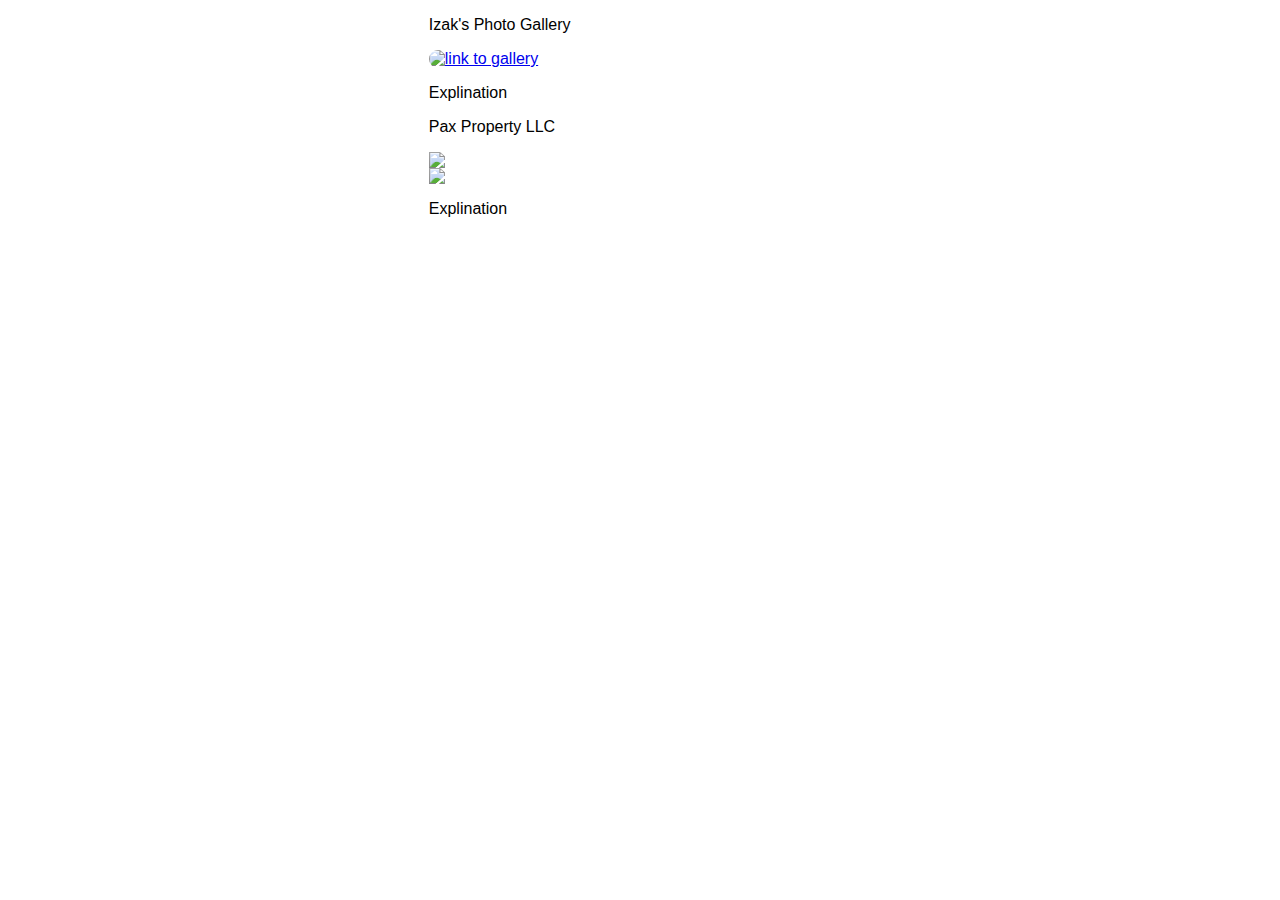
==== index.html @ 73979980 "Initial commit. Add basic gallery functionality." ====
<!DOCTYPE html>
<html lang="en" dir="ltr">
  <head>
    <meta charset="utf-8">
    <meta name="viewport" content="width=device-width, initial-scale=1.0">
    <link rel="stylesheet" href="style.css">
    <link rel="preload" href="spotlight.bundle.js" as="script">
    <script src="spotlight.bundle.js"></script>
    <title>UW Autumn 2023</title>
  </head>
  <body>
    <div class="gallery-link">
      <p>Izak's Photo Gallery</p>
      <a href="gallery.html">
        <img id="gallery-link" src="img/gallery/DSC01442.jpg" alt="link to gallery"></img>
      </a>
      <p>Explination</p>
    </div>
    
    
    <div class="houses">
      <p>Pax Property LLC</p>
      <img id="pax-property-llc-photo" src="img/dadu.jpg"></img>
      <img id="pax-property-llc-photo" src="img/main-house.jpg"></img>
      <p>Explination</p>
    </div>
    
    
    <div class="white-paper-protest-project">
      
    </div>
    
    <script src="script.js"></script>
  </body>
</html>
---- style.css ----
body {
  margin: 0;
  font-family: Arial, sans-serif;
}

.gallery-link {
  width: 33%;
  height: 33%;
  margin: 0 auto;
}

#gallery-link {
  border-radius: 16px;
}

#gallery-link:hover {
  opacity: rgba(0, 0, 0, 0.5);
}

.gallery {
  display: flex;
  flex-wrap: wrap;
  justify-content: space-around;
  margin: 0 auto;
}

.image-container {
  width: 100%;
  margin: 15px;
  overflow: hidden;
  border-radius: 8px;
  box-shadow: 0 0 10px rgba(0, 0, 0, 0.1);
  object-fit: cover;
}

img {
  width: 100%;
  height: auto;
  display: block;
}

.lightbox {
  position: fixed;
  top: 0;
  left: 0;
  width: 100%;
  height: 100%;
  background: rgba(0, 0, 0, 0.8);
  display: flex;
  justify-content: center;
  align-items: center;
  z-index: 1;
}

.lightbox img {
  max-width: 90%;
  max-height: 90%;
  object-fit: contain; /* maintain aspect ratio without stretching */
}

/* enhance arrow visibility */
.arrows-container {
  position: absolute;
  top: 50%;
  display: flex;
  justify-content: space-between;
  width: 100%;
  z-index: 1001;
  transition: opacity 0.3s ease-in-out; /* Add a transition for smooth visibility */
}

.arrow {
  position: absolute;
  top: 50%;
  font-size: 24px;
  color: white;
  background-color: rgba(0, 0, 0, 0.5); /* Semi-transparent black background for arrows */
  padding: 10px;
  border-radius: 50%;
  cursor: pointer;
  box-shadow: 0 2px 4px rgba(0, 0, 0, 0.3);
}

.arrow:hover {
  background-color: rgba(0, 0, 0, 0.8); /* Darker background on hover */
}

.arrow.left {
  left: 10px;
}

.arrow.right {
  right: 10px;
}

.houses {
  width: 33%;
  height: 33%;
  margin: 0 auto;
}


/* Media Queries */

@media (min-width: 768px) {
  .image-container {
    width: calc(50% - 30px); /* two images per row on tablets */
  }
  
  /* desktop */
  @media (min-width: 1200px) {
    .image-container {
      width: calc(33.33% - 30px); /* three images per row on desktop */
    }
    
    .gallery {
      width: 66%;
    }
    
  }
}
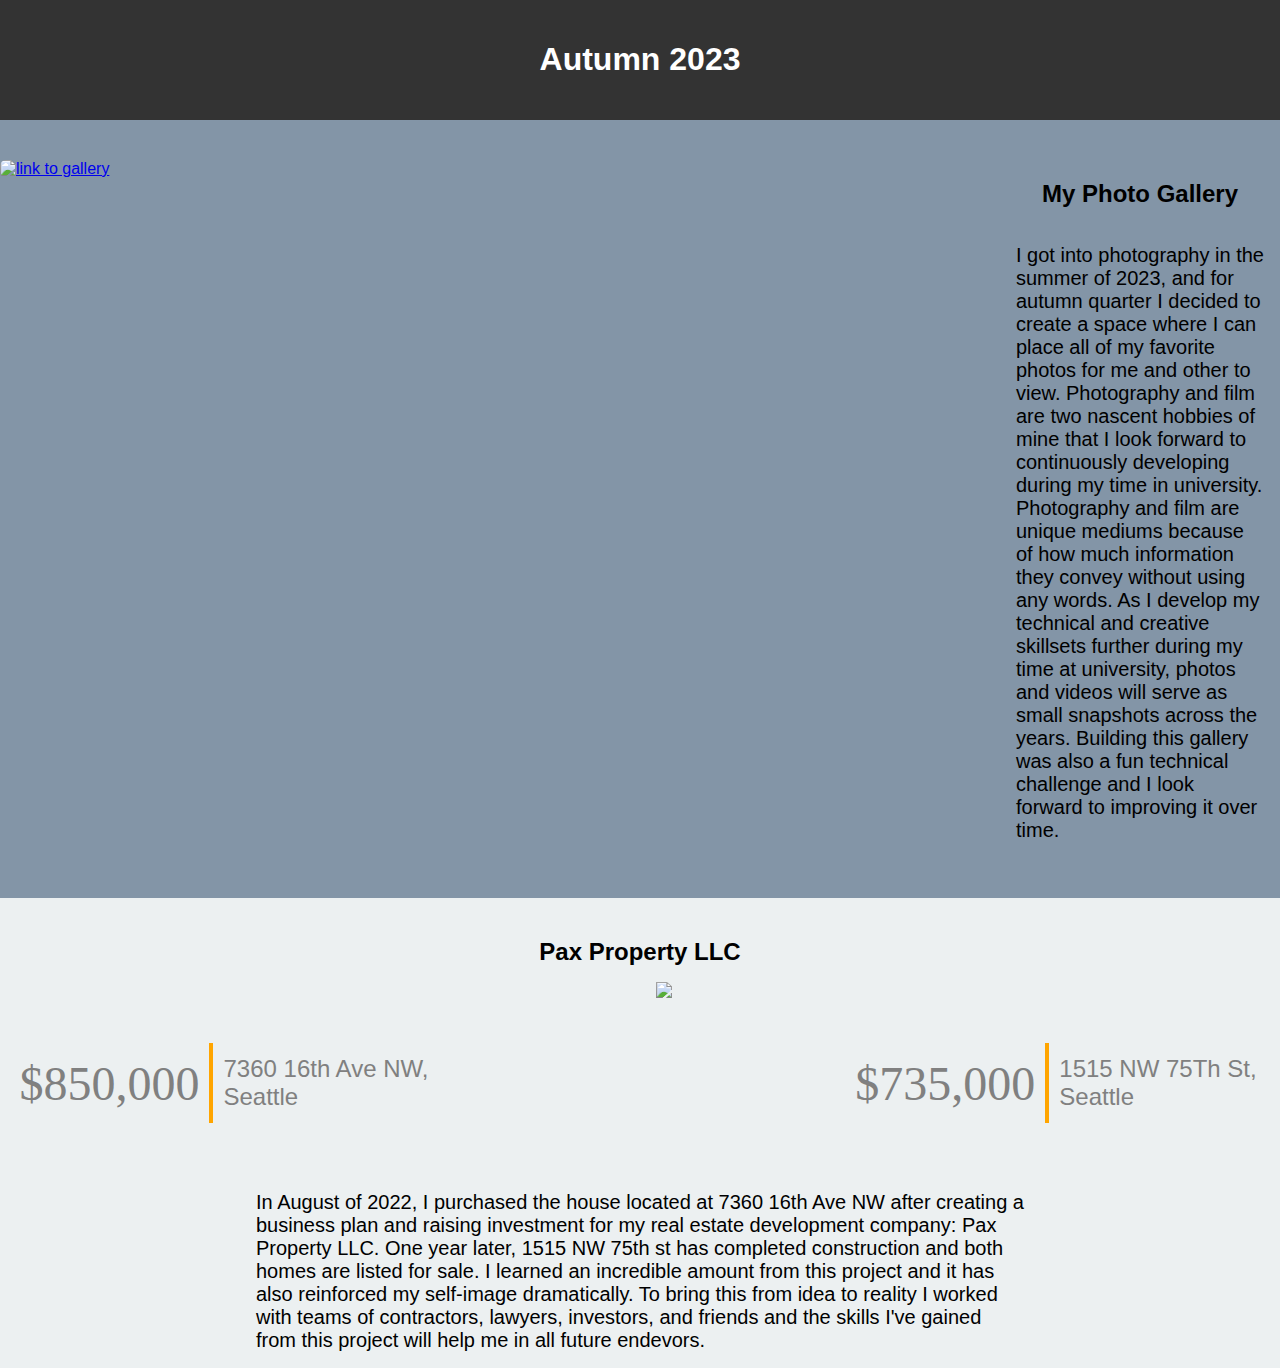
==== commit b718eb7d: "Update gallery and property sections. Mobile first and background color diliniation" ====
--- a/index.html
+++ b/index.html
@@ -4,32 +4,76 @@
     <meta charset="utf-8">
     <meta name="viewport" content="width=device-width, initial-scale=1.0">
     <link rel="stylesheet" href="style.css">
-    <link rel="preload" href="spotlight.bundle.js" as="script">
-    <script src="spotlight.bundle.js"></script>
     <title>UW Autumn 2023</title>
   </head>
   <body>
-    <div class="gallery-link">
-      <p>Izak's Photo Gallery</p>
-      <a href="gallery.html">
-        <img id="gallery-link" src="img/gallery/DSC01442.jpg" alt="link to gallery"></img>
-      </a>
-      <p>Explination</p>
+    <!-- Header/Navbar -->
+    <div class="navbar">
+      <h1>Autumn 2023</h1>
     </div>
     
+    <div class="gallery-link">
+      <div class="side-by-side">
+        <a href="gallery.html">
+          <img id="gallery-link-img" src="img/gallery/DSC01445.jpg" alt="link to gallery"></img>
+        </a>
+        <div class="flex-column">
+          <h2 class="photo-gallery-title center-text">My Photo Gallery</h2>
+          <p class="artifact-annotation">I got into photography in the summer of 2023, and for autumn quarter I decided to
+          create a space where I can place all of my favorite photos for me and other to view.
+          Photography and film are two nascent hobbies of mine that I look forward to continuously
+          developing during my time in university. Photography and film are unique mediums because
+          of how much information they convey without using any words. As I develop my technical and
+          creative skillsets further during my time at university, photos and videos will serve as
+          small snapshots across the years. Building this gallery was also a fun technical challenge 
+          and I look forward to improving it over time.</p>
+        </div>
+    </div>
+    </div>
+    <!-- <div class="horizontal-divider"></div> -->
     
-    <div class="houses">
-      <p>Pax Property LLC</p>
-      <img id="pax-property-llc-photo" src="img/dadu.jpg"></img>
-      <img id="pax-property-llc-photo" src="img/main-house.jpg"></img>
-      <p>Explination</p>
+    <div class="pax-property-llc-section">
+      <h2 class="center-text section-2-heading">Pax Property LLC</h2>
+      <div class="houses">
+        <div class="pax-column">
+          <a href="https://www.dannygrecohomeswa.com/search/details/3fu/0/" target="_blank" rel="noopener noreferrer">
+          <img class="pax-property-llc-photo" src="img/main_house.jpg"></img>
+          </a>
+          <div class="pricing-info">
+            <p class="pax-pricing price">$850,000</p>
+            <div class="vertical-divider"></div>
+            <div class="addressing">
+              <p class="pax-pricing address">7360 16th Ave NW,</p>
+              <p class="pax-pricing city">Seattle</p>
+            </div>
+          </div>
+        </div>
+
+        <div class="pax-column">
+          <a href="https://www.dannygrecohomeswa.com/search/details/3ft/0/" target="_blank" rel="noopener noreferrer">
+          <img class="pax-property-llc-photo" src="img/dadu.jpg"></img>
+          </a>
+          <div class="pricing-info">
+            <p class="pax-pricing price">$735,000</p>
+            <div class="vertical-divider"></div>
+            <div class="addressing">
+              <p class="pax-pricing address">1515 NW 75Th St,</p>
+              <p class="pax-pricing city">Seattle</p>
+            </div>
+          </div>
+        </div>
+      </div>
+      <p class="artifact-annotation center-text">In August of 2022, I purchased the house
+      located at 7360 16th Ave NW after creating a business plan and raising investment
+      for my real estate development company: Pax Property LLC. One year later, 1515 NW 75th st
+      has completed construction and both homes are listed for sale. I learned an incredible
+      amount from this project and it has also reinforced my self-image dramatically. To bring this
+      from idea to reality I worked with teams of contractors, lawyers, investors, and friends and
+      the skills I've gained from this project will help me in all future endevors.</p>
     </div>
-    
     
     <div class="white-paper-protest-project">
       
     </div>
-    
-    <script src="script.js"></script>
   </body>
 </html>--- a/style.css
+++ b/style.css
@@ -1,16 +1,45 @@
+* {
+  box-sizing: border-box;
+}
+
 body {
   margin: 0;
+  padding: 0;
   font-family: Arial, sans-serif;
 }
 
+.flex-column {
+  display: flex;
+  flex-direction: column;
+}
+
+.navbar {
+  display: flex;
+  justify-content: center;
+  background-color: #333;
+  color: #fff;
+  padding: 20px;
+}
+
 .gallery-link {
-  width: 33%;
-  height: 33%;
+  display: flex;
+  flex-direction: column;
+  justify-content: center;
+  align-items: center;
+  background-color: #8395a7;
+}
+
+.artifact-annotation {
+  max-width: 600px;
+  padding: 16px;
   margin: 0 auto;
-}
-
-#gallery-link {
-  border-radius: 16px;
+  font-size: 20px;
+}
+
+#gallery-link-img {
+  border-radius: 6px;
+  width: 600px;
+  max-width: 100%;
 }
 
 #gallery-link:hover {
@@ -19,18 +48,18 @@
 
 .gallery {
   display: flex;
-  flex-wrap: wrap;
+  flex-direction: column;
   justify-content: space-around;
   margin: 0 auto;
 }
 
 .image-container {
   width: 100%;
-  margin: 15px;
+  margin: 6px;
   overflow: hidden;
-  border-radius: 8px;
+  border-radius: 6px;
   box-shadow: 0 0 10px rgba(0, 0, 0, 0.1);
-  object-fit: cover;
+  /* object-fit: cover; */
 }
 
 img {
@@ -75,7 +104,7 @@
   font-size: 24px;
   color: white;
   background-color: rgba(0, 0, 0, 0.5); /* Semi-transparent black background for arrows */
-  padding: 10px;
+  padding: 6px;
   border-radius: 50%;
   cursor: pointer;
   box-shadow: 0 2px 4px rgba(0, 0, 0, 0.3);
@@ -93,29 +122,130 @@
   right: 10px;
 }
 
+/* dadu section styles */
+.center-text {
+  display: flex;
+  justify-content: center;
+}
+
 .houses {
-  width: 33%;
-  height: 33%;
-  margin: 0 auto;
+  display: flex;
+  flex-direction: column;
+  justify-content: center;
+  align-items: center;
+  word-wrap: wrap;
+}
+
+.pax-column {
+  padding: 1rem;
+}
+
+.pax-pricing {
+  display: flex;
+  justify-content: center;
+}
+
+.pricing-info {
+  display: flex;
+  justify-content: center;
+  align-items: center;
+}
+
+.houses .pax-property-llc-photo {
+  width: 600px;
+  max-width: 100%;
+  padding-bottom: 10px;
+}
+
+.addressing {
+  display: flex;
+  flex-direction: column;
+  align-items: flex-start;
+  font-family: light, sans-serif;
+}
+
+.addressing .pax-pricing {
+  margin: 0;
+}
+
+.vertical-divider {
+  border-left: 4px solid orange;
+  height: 80px;
+  margin: 10px;
+}
+
+.horizontal-divider {
+  border-top: 4px solid gray;
+  margin: 40px auto;
+  max-width: 600px;
+}
+
+.pricing-info {
+  color: gray;
+  font-size: 1.5rem;
+}
+
+/* price tag styling */
+.pricing-info .price {
+  font-size: 2.5rem;
+  font-family: Times, sans-serif;
+}
+
+.gallery-container {
+  padding: 40px 5%;
+}
+
+.pax-property-llc-section {
+  background-color: #ecf0f1;
+}
+
+.section-2-heading {
+  margin: 0;
+  padding-top: 40px;
 }
 
 
 /* Media Queries */
-
 @media (min-width: 768px) {
-  .image-container {
-    width: calc(50% - 30px); /* two images per row on tablets */
-  }
-  
-  /* desktop */
-  @media (min-width: 1200px) {
-    .image-container {
-      width: calc(33.33% - 30px); /* three images per row on desktop */
-    }
-    
-    .gallery {
-      width: 66%;
-    }
-    
-  }
-}
+  #gallery-link-img {
+    width: 700px;
+  }
+  
+  .gallery {
+    flex-direction: row;
+  }
+  
+  .gallery .column {
+    padding: 4px;
+  }
+  
+  .houses {
+    flex-direction: row;
+  }
+  
+  .artifact-annotation {
+    max-width: 800px;
+  }
+}
+
+@media (min-width: 1200px) {
+  #gallery-link-img {
+    width: 1000px;
+  }
+  
+  .pricing-info .price {
+    font-size: 3rem;
+  }
+  
+  .houses .pax-property-llc-photo {
+    width: 800px;
+    max-width: 100%;
+    padding-bottom: 10px;
+  }
+  
+  .side-by-side {
+    display: flex;
+    padding-bottom: 40px;
+    padding-top: 40px;
+  }
+}
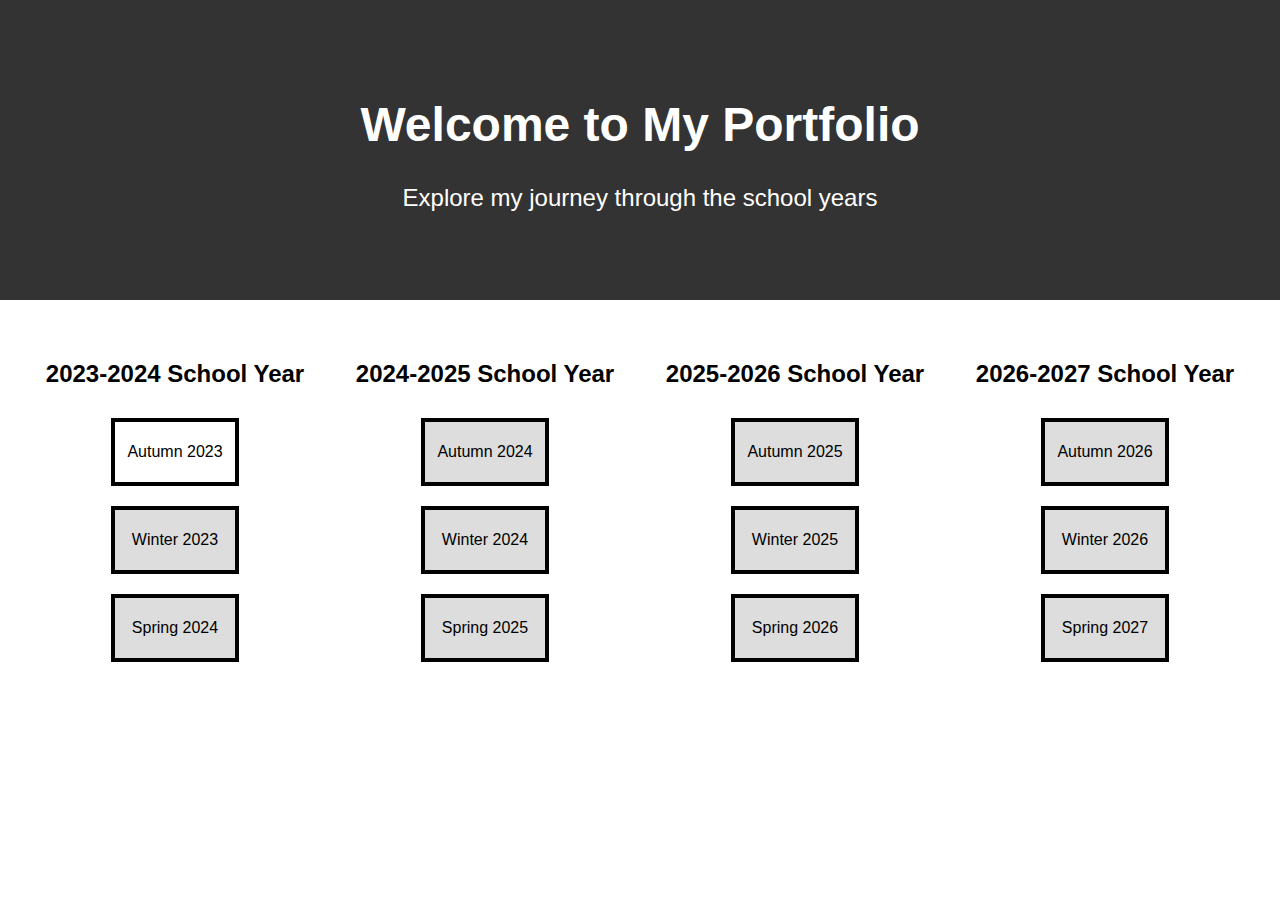
==== commit 0a46d8ee: "Move autumn2023 to its own page. Create barebones scaffold for all years." ====
--- a/index.html
+++ b/index.html
@@ -1,79 +1,53 @@
 <!DOCTYPE html>
-<html lang="en" dir="ltr">
-  <head>
-    <meta charset="utf-8">
-    <meta name="viewport" content="width=device-width, initial-scale=1.0">
-    <link rel="stylesheet" href="style.css">
-    <title>UW Autumn 2023</title>
-  </head>
-  <body>
-    <!-- Header/Navbar -->
-    <div class="navbar">
-      <h1>Autumn 2023</h1>
+<html lang="en">
+<head>
+  <meta charset="UTF-8">
+  <meta name="viewport" content="width=device-width, initial-scale=1.0">
+  <link rel="stylesheet" href="home-page-style.css">
+  <title>Portfolio</title>
+</head>
+<body>
+  <div class="hero-section">
+    <div class="hero-text">
+      <h1>Welcome to My Portfolio</h1>
+      <p>Explore my journey through the school years</p>
     </div>
-    
-    <div class="gallery-link">
-      <div class="side-by-side">
-        <a href="gallery.html">
-          <img id="gallery-link-img" src="img/gallery/DSC01445.jpg" alt="link to gallery"></img>
-        </a>
-        <div class="flex-column">
-          <h2 class="photo-gallery-title center-text">My Photo Gallery</h2>
-          <p class="artifact-annotation">I got into photography in the summer of 2023, and for autumn quarter I decided to
-          create a space where I can place all of my favorite photos for me and other to view.
-          Photography and film are two nascent hobbies of mine that I look forward to continuously
-          developing during my time in university. Photography and film are unique mediums because
-          of how much information they convey without using any words. As I develop my technical and
-          creative skillsets further during my time at university, photos and videos will serve as
-          small snapshots across the years. Building this gallery was also a fun technical challenge 
-          and I look forward to improving it over time.</p>
-        </div>
+  </div>
+
+  <div class="portfolio-section">
+    <div class="school-year">
+      <h2>2023-2024 School Year</h2>
+      <div class="quarter-box" onclick="navigateToPortfolio('autumn2023.html')">Autumn 2023</div>
+      <div class="quarter-box inactive" onclick="navigateToPortfolio('winter2023.html')">Winter 2023</div>
+      <div class="quarter-box inactive" onclick="navigateToPortfolio('spring2024.html')">Spring 2024</div>
     </div>
+
+    <div class="school-year">
+      <h2>2024-2025 School Year</h2>
+      <div class="quarter-box inactive" onclick="navigateToPortfolio('autumn2024.html')">Autumn 2024</div>
+      <div class="quarter-box inactive" onclick="navigateToPortfolio('winter2024.html')">Winter 2024</div>
+      <div class="quarter-box inactive" onclick="navigateToPortfolio('spring2025.html')">Spring 2025</div>
     </div>
-    <!-- <div class="horizontal-divider"></div> -->
-    
-    <div class="pax-property-llc-section">
-      <h2 class="center-text section-2-heading">Pax Property LLC</h2>
-      <div class="houses">
-        <div class="pax-column">
-          <a href="https://www.dannygrecohomeswa.com/search/details/3fu/0/" target="_blank" rel="noopener noreferrer">
-          <img class="pax-property-llc-photo" src="img/main_house.jpg"></img>
-          </a>
-          <div class="pricing-info">
-            <p class="pax-pricing price">$850,000</p>
-            <div class="vertical-divider"></div>
-            <div class="addressing">
-              <p class="pax-pricing address">7360 16th Ave NW,</p>
-              <p class="pax-pricing city">Seattle</p>
-            </div>
-          </div>
-        </div>
 
-        <div class="pax-column">
-          <a href="https://www.dannygrecohomeswa.com/search/details/3ft/0/" target="_blank" rel="noopener noreferrer">
-          <img class="pax-property-llc-photo" src="img/dadu.jpg"></img>
-          </a>
-          <div class="pricing-info">
-            <p class="pax-pricing price">$735,000</p>
-            <div class="vertical-divider"></div>
-            <div class="addressing">
-              <p class="pax-pricing address">1515 NW 75Th St,</p>
-              <p class="pax-pricing city">Seattle</p>
-            </div>
-          </div>
-        </div>
-      </div>
-      <p class="artifact-annotation center-text">In August of 2022, I purchased the house
-      located at 7360 16th Ave NW after creating a business plan and raising investment
-      for my real estate development company: Pax Property LLC. One year later, 1515 NW 75th st
-      has completed construction and both homes are listed for sale. I learned an incredible
-      amount from this project and it has also reinforced my self-image dramatically. To bring this
-      from idea to reality I worked with teams of contractors, lawyers, investors, and friends and
-      the skills I've gained from this project will help me in all future endevors.</p>
+    <div class="school-year">
+      <h2>2025-2026 School Year</h2>
+      <div class="quarter-box inactive" onclick="navigateToPortfolio('autumn2025.html')">Autumn 2025</div>
+      <div class="quarter-box inactive" onclick="navigateToPortfolio('winter2025.html')">Winter 2025</div>
+      <div class="quarter-box inactive" onclick="navigateToPortfolio('spring2026.html')">Spring 2026</div>
     </div>
-    
-    <div class="white-paper-protest-project">
-      
+
+    <div class="school-year">
+      <h2>2026-2027 School Year</h2>
+      <div class="quarter-box inactive" onclick="navigateToPortfolio('autumn2026.html')">Autumn 2026</div>
+      <div class="quarter-box inactive" onclick="navigateToPortfolio('winter2026.html')">Winter 2026</div>
+      <div class="quarter-box inactive" onclick="navigateToPortfolio('spring2027.html')">Spring 2027</div>
     </div>
-  </body>
+  </div>
+
+  <script>
+    function navigateToPortfolio(page) {
+      window.location.href = page;
+    }
+  </script>
+</body>
 </html>--- a/home-page-style.css
+++ b/home-page-style.css
@@ -0,0 +1,62 @@
+body {
+  font-family: 'Arial', sans-serif;
+  margin: 0;
+  padding: 0;
+}
+
+.hero-section {
+  position: relative;
+  height: 300px;
+  background: #333;
+  color: #fff;
+  display: flex;
+  align-items: center;
+  justify-content: center;
+}
+
+.hero-text {
+  text-align: center;
+  font-size: 24px;
+}
+
+.portfolio-section {
+  display: flex;
+  justify-content: space-around;
+  align-items: flex-start;
+  flex-wrap: wrap;
+  padding: 20px;
+}
+
+.school-year {
+  margin: 20px;
+  display: flex;
+  flex-direction: column;
+  align-items: center;
+}
+
+.quarter-box {
+  width: 100px;
+  height: 40px;
+  background-color: #fff;
+  border: 4px solid #000;
+  margin: 10px;
+  padding: 10px;
+  cursor: pointer;
+  transition: background-color 0.3s;
+  display: flex;
+  align-items: center;
+  justify-content: center;
+}
+
+.quarter-box:hover {
+  background-color: gold;
+}
+
+.quarter-box.inactive {
+  background-color: #ddd;
+  cursor: not-allowed;
+}
+
+.quarter-box.inactive:hover {
+  background-color: #ddd;
+}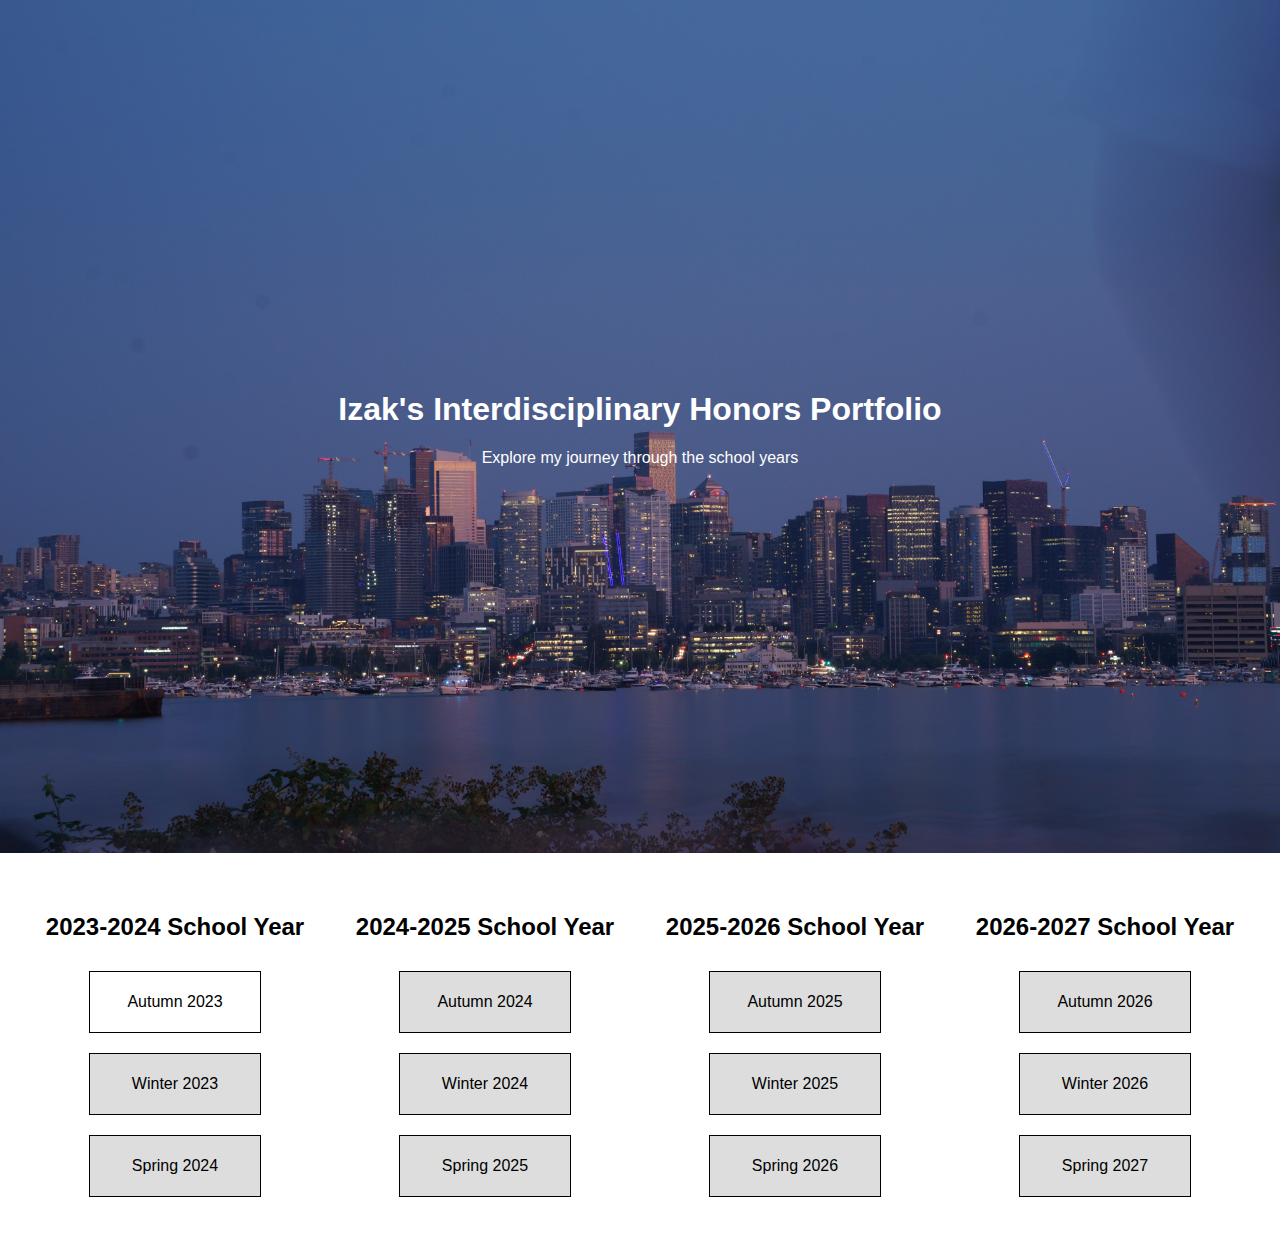
==== commit 548591e5: "Add image to home page. Change button styling on home page" ====
--- a/index.html
+++ b/index.html
@@ -7,11 +7,13 @@
   <title>Portfolio</title>
 </head>
 <body>
+  
   <div class="hero-section">
     <div class="hero-text">
-      <h1>Welcome to My Portfolio</h1>
+      <h1>Izak's Interdisciplinary Honors Portfolio</h1>
       <p>Explore my journey through the school years</p>
     </div>
+    <img src="img/gallery/DSC01473.jpg" alt="Cover Image" class="hero-image">
   </div>
 
   <div class="portfolio-section">
--- a/home-page-style.css
+++ b/home-page-style.css
@@ -6,17 +6,28 @@
 
 .hero-section {
   position: relative;
-  height: 300px;
-  background: #333;
-  color: #fff;
+  height: auto;
+  max-height: 1000px;
+  overflow: hidden;
   display: flex;
-  align-items: center;
-  justify-content: center;
+  /* align-items: flex-end; /* Align the items to the bottom of the container */ */
 }
 
 .hero-text {
+  position: absolute;
+  top: 50%;
+  left: 50%;
+  transform: translate(-50%, -50%);
   text-align: center;
-  font-size: 24px;
+  color: #fff;
+  z-index: 1; /* Place text above the image */
+}
+
+.hero-image {
+  width: 100%;
+  height: auto;
+  object-fit: cover;
+  z-index: 0; /* Ensure the image is behind the text */
 }
 
 .portfolio-section {
@@ -35,10 +46,10 @@
 }
 
 .quarter-box {
-  width: 100px;
+  width: 150px;
   height: 40px;
   background-color: #fff;
-  border: 4px solid #000;
+  border: 1px solid #000;
   margin: 10px;
   padding: 10px;
   cursor: pointer;
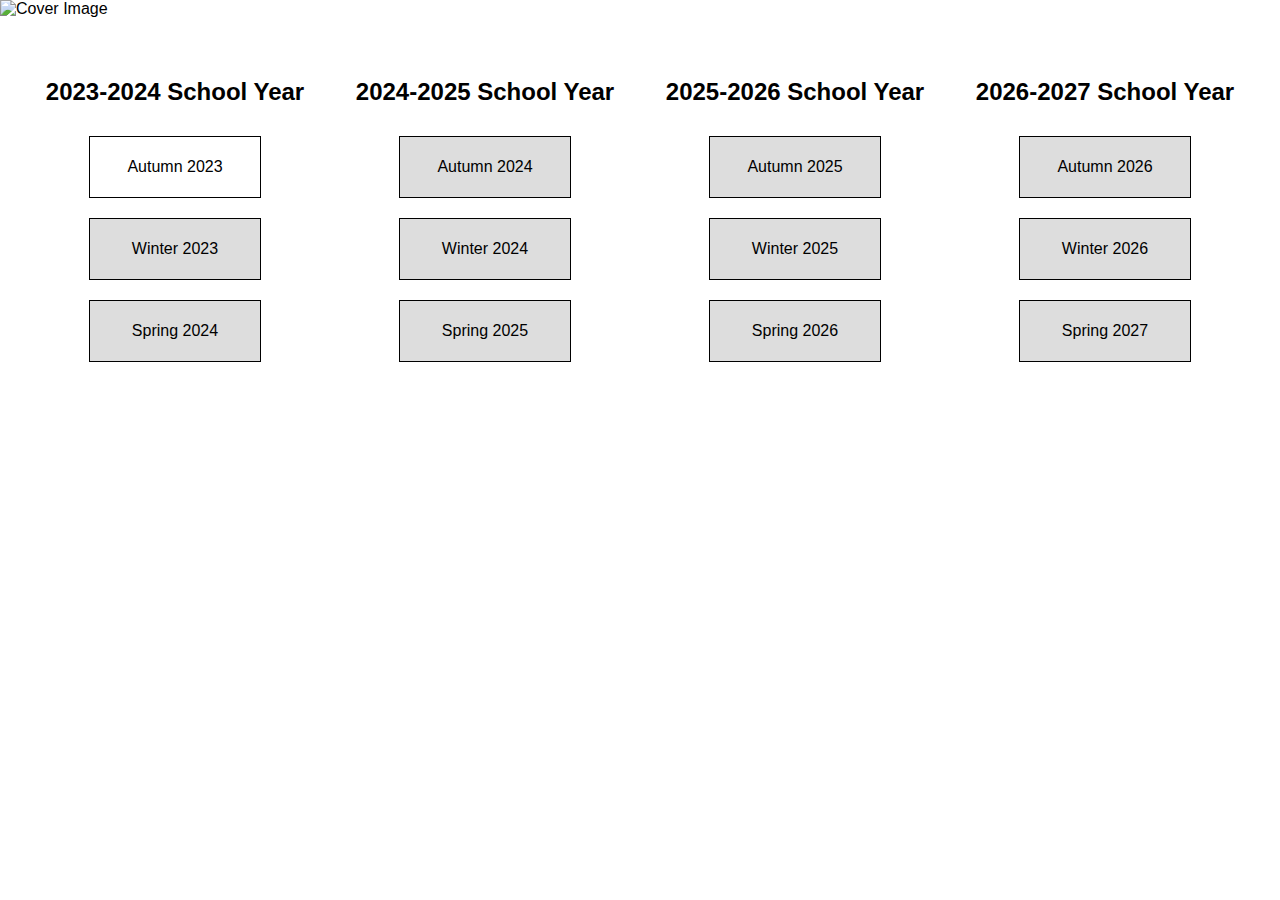
==== commit f2cb1691: "Fix gallery by reverting large image size. Will need to fix in future." ====
--- a/index.html
+++ b/index.html
@@ -13,7 +13,7 @@
       <h1>Izak's Interdisciplinary Honors Portfolio</h1>
       <p>Explore my journey through the school years</p>
     </div>
-    <img src="img/gallery/DSC01473.jpg" alt="Cover Image" class="hero-image">
+    <img src="img/hero-image-fullsize.jpg" alt="Cover Image" class="hero-image">
   </div>
 
   <div class="portfolio-section">
--- a/home-page-style.css
+++ b/home-page-style.css
@@ -10,7 +10,6 @@
   max-height: 1000px;
   overflow: hidden;
   display: flex;
-  /* align-items: flex-end; /* Align the items to the bottom of the container */ */
 }
 
 .hero-text {
@@ -65,7 +64,7 @@
 
 .quarter-box.inactive {
   background-color: #ddd;
-  cursor: not-allowed;
+  pointer-events: none;
 }
 
 .quarter-box.inactive:hover {
